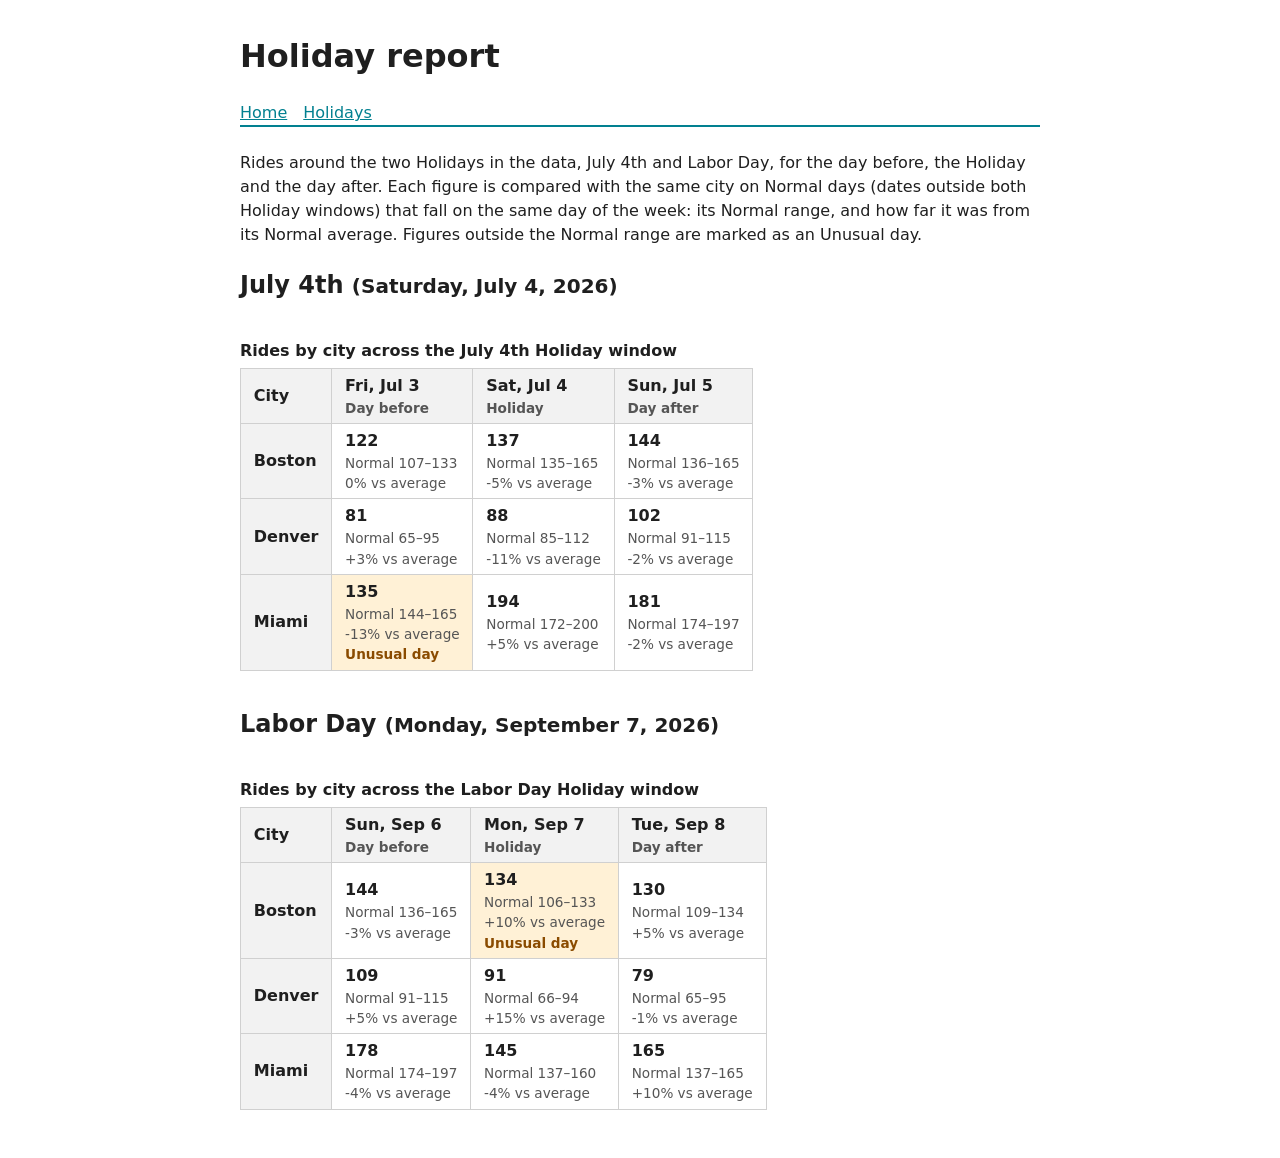
==== site/holidays.html @ 49f65dc4 "Add Holidays page with Holiday window tables holidayReport(rows, holidays) gives each city's rides o" ====
<!doctype html>
<html lang="en">
<head>
  <meta charset="utf-8">
  <meta name="viewport" content="width=device-width, initial-scale=1">
  <title>Holiday report</title>
  <link rel="stylesheet" href="./style.css">
</head>
<body>
  <header>
    <h1>Holiday report</h1>
    <nav><a href="./index.html">Home</a><a href="./holidays.html">Holidays</a></nav>
  </header>
  <main>
    <p>Rides around the two Holidays in the data, July 4th and Labor Day, for the day before, the Holiday and the day after. Each figure is compared with the same city on Normal days (dates outside both Holiday windows) that fall on the same day of the week: its Normal range, and how far it was from its Normal average. Figures outside the Normal range are marked as an Unusual day.</p>
    <p id="status" aria-live="polite">Loading data&hellip;</p>
    <div id="holidays"></div>
  </main>
  <script type="module">
    import { parseCsv } from "./src/csv.js";
    import { HOLIDAYS, holidayReport } from "./src/holidays.js";

    const POSITION_LABELS = { before: "Day before", holiday: "Holiday", after: "Day after" };
    const formatDate = (date, options) =>
      new Date(`${date}T00:00:00Z`).toLocaleDateString("en-US", { ...options, timeZone: "UTC" });
    const formatPercent = (percent) =>
      (percent / 100).toLocaleString("en-US", { style: "percent", signDisplay: "exceptZero", maximumFractionDigits: 0 });

    function cellHtml(c) {
      if (c.normalAverage === null) {
        return `<strong>${c.rides.toLocaleString()}</strong><span class="note">No Normal days to compare</span>`;
      }
      return `<strong>${c.rides.toLocaleString()}</strong>` +
        `<span class="note">Normal ${c.normalLow}&ndash;${c.normalHigh}</span>` +
        `<span class="note">${formatPercent(c.percentVsNormal)} vs average</span>` +
        (c.unusual ? `<span class="flag">Unusual day</span>` : "");
    }

    const response = await fetch("./data/rides.csv");
    const rows = parseCsv(await response.text());
    const report = holidayReport(rows, HOLIDAYS);

    const container = document.getElementById("holidays");
    for (const holiday of report) {
      const section = document.createElement("section");
      const heading = formatDate(holiday.date, { weekday: "long", month: "long", day: "numeric", year: "numeric" });
      const cities = [...new Set(holiday.days.flatMap((day) => day.cities.map((c) => c.city)))].sort();
      const header = holiday.days
        .map((day) => `<th scope="col">${formatDate(day.date, { weekday: "short", month: "short", day: "numeric" })}<span class="note">${POSITION_LABELS[day.position]}</span></th>`)
        .join("");
      const body = cities
        .map((city) => {
          const cells = holiday.days.map((day) => {
            const c = day.cities.find((entry) => entry.city === city);
            if (!c) return `<td>&mdash;</td>`;
            return `<td${c.unusual ? ` class="unusual"` : ""}>${cellHtml(c)}</td>`;
          });
          return `<tr><th scope="row">${city}</th>${cells.join("")}</tr>`;
        })
        .join("");
      section.innerHTML =
        `<h2>${holiday.name} <small>(${heading})</small></h2>` +
        `<div class="table-scroll"><table class="holiday-window"><caption>Rides by city across the ${holiday.name} Holiday window</caption>` +
        `<thead><tr><th scope="col">City</th>${header}</tr></thead><tbody>${body}</tbody></table></div>`;
      container.appendChild(section);
    }
    document.getElementById("status").remove();
  </script>
</body>
</html>
---- site/style.css ----
:root { font-family: system-ui, sans-serif; color: #1f1f1f; background: #ffffff; }
body { max-width: 50rem; margin: 2rem auto; padding: 0 1rem; line-height: 1.5; }
header { border-bottom: 2px solid #028090; margin-bottom: 1.5rem; }
nav a { color: #028090; margin-right: 1rem; }
table { border-collapse: collapse; margin: 1rem 0; }
th, td { border: 1px solid #d0d0d0; padding: 0.3rem 0.8rem; text-align: left; }
th { background: #f2f2f2; }
.bars { display: flex; flex-direction: column; gap: 0.4rem; margin: 1rem 0; }
.bar { background: #028090; color: #ffffff; padding: 0.3rem 0.6rem; border-radius: 3px; white-space: nowrap; min-width: 6rem; }
caption { text-align: left; font-weight: 600; margin-bottom: 0.3rem; }
.note { display: block; font-size: 0.85em; color: #555555; white-space: nowrap; }
.table-scroll { overflow-x: auto; }
.unusual { background: #fff1d6; }
.flag { display: block; font-size: 0.85em; font-weight: 600; color: #8a4b00; }
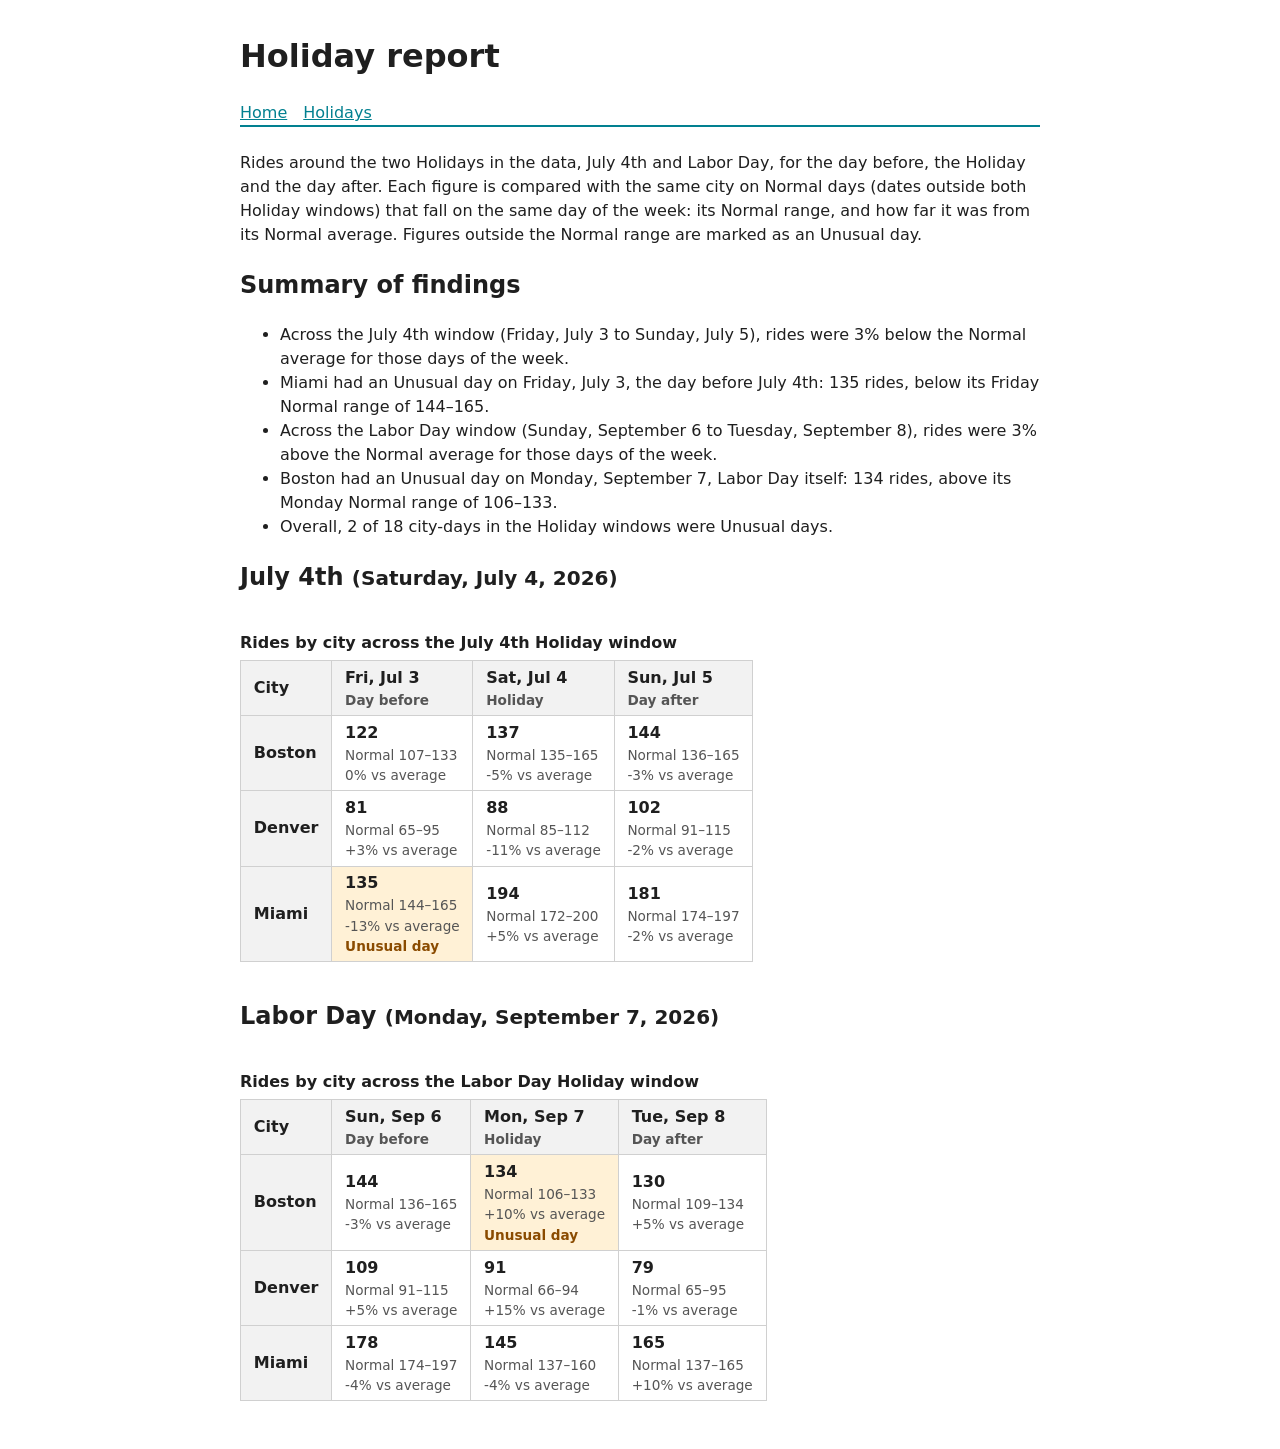
==== commit 2b61609e: "Add generated summary of findings to the Holidays page holidaySummary(report) turns holidayReport's " ====
--- a/site/holidays.html
+++ b/site/holidays.html
@@ -14,11 +14,15 @@
   <main>
     <p>Rides around the two Holidays in the data, July 4th and Labor Day, for the day before, the Holiday and the day after. Each figure is compared with the same city on Normal days (dates outside both Holiday windows) that fall on the same day of the week: its Normal range, and how far it was from its Normal average. Figures outside the Normal range are marked as an Unusual day.</p>
     <p id="status" aria-live="polite">Loading data&hellip;</p>
+    <section>
+      <h2>Summary of findings</h2>
+      <ul id="summary"></ul>
+    </section>
     <div id="holidays"></div>
   </main>
   <script type="module">
     import { parseCsv } from "./src/csv.js";
-    import { HOLIDAYS, holidayReport } from "./src/holidays.js";
+    import { HOLIDAYS, holidayReport, holidaySummary } from "./src/holidays.js";
 
     const POSITION_LABELS = { before: "Day before", holiday: "Holiday", after: "Day after" };
     const formatDate = (date, options) =>
@@ -39,6 +43,13 @@
     const response = await fetch("./data/rides.csv");
     const rows = parseCsv(await response.text());
     const report = holidayReport(rows, HOLIDAYS);
+
+    const summary = document.getElementById("summary");
+    for (const sentence of holidaySummary(report)) {
+      const li = document.createElement("li");
+      li.textContent = sentence;
+      summary.appendChild(li);
+    }
 
     const container = document.getElementById("holidays");
     for (const holiday of report) {
